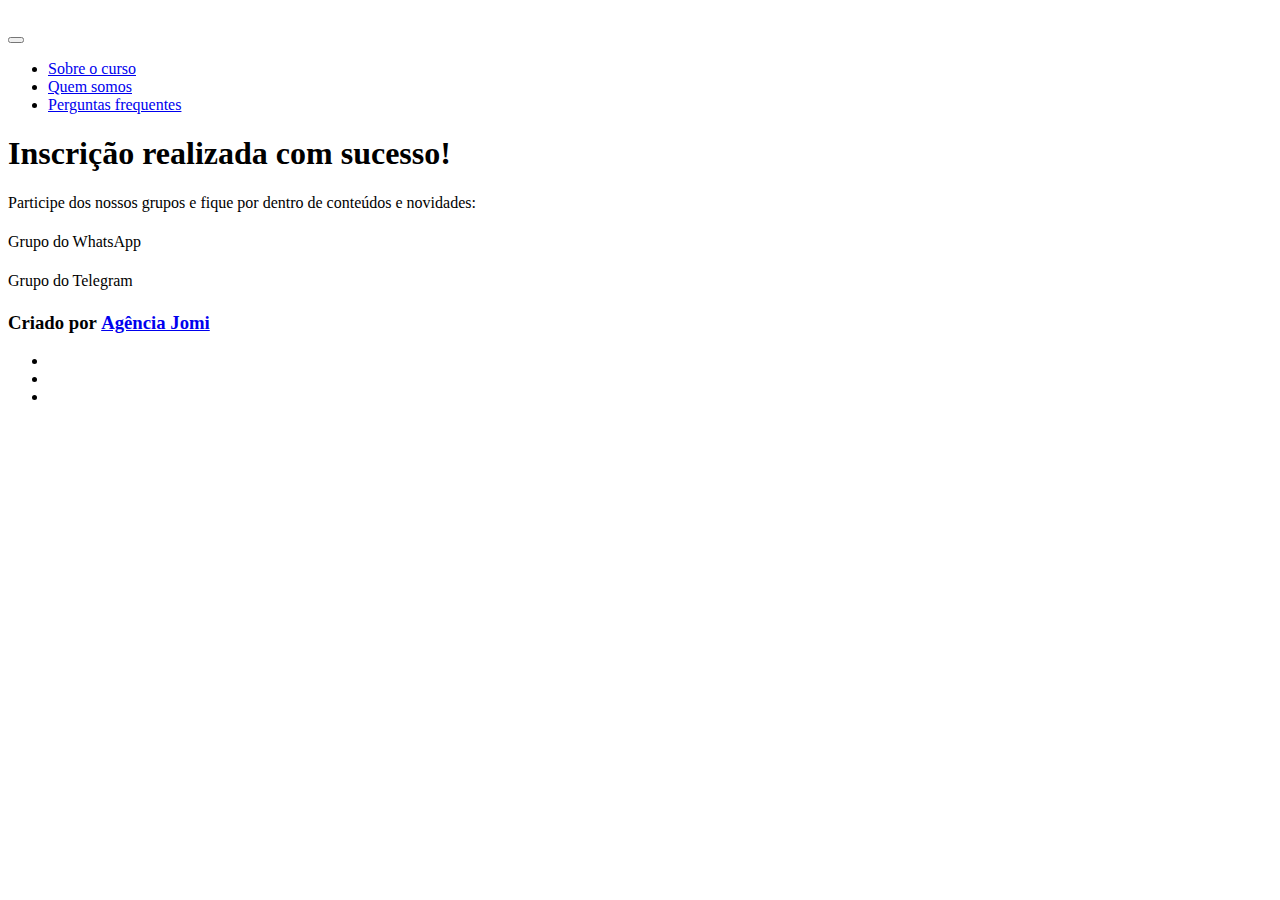
==== inscricao-sucesso.html @ 968f2d3d "first commit" ====
<!DOCTYPE html>
<html  >
<head>
  
  <meta charset="UTF-8">
  <meta http-equiv="X-UA-Compatible" content="IE=edge">
  
  <meta name="viewport" content="width=device-width, initial-scale=1, minimum-scale=1">
  <link rel="shortcut icon" href="assets/images/voce-na-policia-favicon-2.png" type="image/x-icon">
  <meta name="description" content="">
  
  
  <title>Cadastro com sucesso</title>
  <link rel="stylesheet" href="assets/web/assets/mobirise-icons-bold/mobirise-icons-bold.css">
  <link rel="stylesheet" href="assets/web/assets/mobirise-icons2/mobirise2.css">
  <link rel="stylesheet" href="assets/tether/tether.min.css">
  <link rel="stylesheet" href="assets/bootstrap/css/bootstrap.min.css">
  <link rel="stylesheet" href="assets/bootstrap/css/bootstrap-grid.min.css">
  <link rel="stylesheet" href="assets/bootstrap/css/bootstrap-reboot.min.css">
  <link rel="stylesheet" href="assets/animatecss/animate.css">
  <link rel="stylesheet" href="assets/socicon/css/styles.css">
  <link rel="stylesheet" href="assets/dropdown/css/style.css">
  <link rel="stylesheet" href="assets/theme/css/style.css">
  <link rel="preload" href="https://fonts.googleapis.com/css?family=Inter:100,200,300,400,500,600,700,800,900&display=swap" as="style" onload="this.onload=null;this.rel='stylesheet'">
  <noscript><link rel="stylesheet" href="https://fonts.googleapis.com/css?family=Inter:100,200,300,400,500,600,700,800,900&display=swap"></noscript>
  <link rel="preload" as="style" href="assets/mobirise/css/mbr-additional.css"><link rel="stylesheet" href="assets/mobirise/css/mbr-additional.css" type="text/css">
  
  
  
  
</head>
<body>
  
  <section class="menu cid-sGbD3plb9z" once="menu" id="menu3-1h">

    <nav class="navbar navbar-dropdown navbar-fixed-top navbar-expand-lg">
        <div class="navbar-brand">
            <span class="navbar-logo">
                <a href="#">
                    <img src="assets/images/logo-vnp.png" alt="" style="height: 4.1rem;">
                </a>
            </span>
            
        </div>
        <button class="navbar-toggler" type="button" data-toggle="collapse" data-target="#navbarSupportedContent" aria-controls="navbarNavAltMarkup" aria-expanded="false" aria-label="Toggle navigation">
            <div class="hamburger">
                <span></span>
                <span></span>
                <span></span>
                <span></span>
            </div>
        </button>
      <div class="collapse navbar-collapse" id="navbarSupportedContent">
            <ul class="navbar-nav nav-dropdown nav-right" data-app-modern-menu="true"><li class="nav-item">
                    <a class="nav-link link text-white display-4" href="#">Sobre o curso</a>
                </li>
                <li class="nav-item">
                    <a class="nav-link link text-white display-4" href="#">Quem somos</a>
                </li>
                <li class="nav-item">
                    <a class="nav-link link text-white display-4" href="#">Perguntas frequentes</a>
                </li></ul>
            <div class="icons-menu">
              <div class="soc-item">
                <a href="#" target="_blank">
                  <span class="mbr-iconfont socicon socicon-twitter"></span>
                </a>
              </div>
              <div class="soc-item">
                <a href="#" target="_blank">
                  <span class="mbr-iconfont socicon socicon-facebook"></span>
                </a>
              </div>
              <div class="soc-item">
                <a href="#" target="_blank">
                  <span class="mbr-iconfont socicon socicon-instagram"></span>
                </a>
              </div>
              
              
              
            </div>
            
      </div>
    </nav>
</section>



<section class="cid-sFDQWVi8UY" id="header02-y">

    

    

    <div class="container align-center">
        <div class="row justify-content-center">
            <div class="mbr-white col-md-12 col-lg-9">
                <div class="icon-wrap">
                    <span class="mbr-iconfont mbrib-cust-feedback" style="color: rgb(170, 0, 25); fill: rgb(170, 0, 25);"></span>

                </div>
                <h1 class="mbr-section-title mbr-bold pb-3 mbr-fonts-style display-2">
                    Inscrição realizada com sucesso!<br></h1>
                <p class="mbr-text pb-3 mbr-semibold mbr-fonts-style display-2">
                    Participe dos nossos grupos e fique por dentro de conteúdos e novidades:</p>
                
            </div>
        </div>
    </div>
</section>

<section class="features3 studiom4_features3 vertical-line cid-sFDKq2mu5O" id="features3-p">

	

	
	<div class="container">
		<div class="row">
			<div class="title col-12 align-center">
				
				
			</div>
			<div class="card col-6 col-md-6">
				<div class="card-inner">
					<div class="card-img">
						<span class="mbr-iconfont mbr-iconfont-1 socicon-whatsapp socicon"></span>
					</div>
					<div class="card-box">
						<h4 class="card-title mbr-bold mbr-fonts-style mbr-white display-5"><span style="font-weight: normal;">Grupo do WhatsApp</span></h4>
						
						<div class="card-icon">
							
						</div>
					</div>

				</div>
			</div>
			<div class="card col-6 col-md-6">
				<div class="card-inner">
					<div class="card-img">
						<span class="mbr-iconfont mbr-iconfont-1 socicon-telegram socicon"></span>
					</div>
					<div class="card-box">
						<h4 class="card-title mbr-bold mbr-fonts-style mbr-white display-5"><span style="font-weight: normal;">
							Grupo do Telegram</span></h4>
						
						<div class="card-icon">
							
						</div>
					</div>
				</div>
			</div>
		
			
		</div>
	</div>
</section>

<section class="extFooter cid-sFDIwvmHl6" id="extFooter9-o">

    

    
       <div class="container-fluid text-center">
           <div class="row justify-content-center">
             <div class="col-md-6 col-sm-12">
                 <h3 class="inner-text mbr-fonts-style content-text display-7">
                    Criado por <strong><a href="https://agenciajomi.com.br/" class="text-primary" target="_blank">Agência Jomi</a></strong></h3>
             </div>
             <div class="social-media col-md-6 col-sm-12">
                  <ul>
                      <li>
                        <a class="icon-transition" href="https://lkt.bio/voce-na-policia" target="_blank">
                          <span class="mbr-iconfont socicon-instagram socicon"></span>
                        </a>
                      </li>
                      <li>
                        <a class="icon-transition" href="https://chat.whatsapp.com/JsjpBIPN9CgAiz62Z7oLLI?utm_source=whatsapp&utm_medium=open_group&utm_campaign=cap_lead" target="_blank">
                          <span class="mbr-iconfont socicon-whatsapp socicon"></span>
                        </a>
                      </li>
                      <li>
                        <a class="icon-transition" href="https://t.me/joinchat/ouAQq5S5OMU0ZTcx?utm_source=telegram&utm_medium=open_group&utm_campaign=cap_lead" target="_blank">
                          <span class="mbr-iconfont socicon-telegram socicon"></span>
                        </a>
                      </li>
                      
                      
                   </ul>
              </div>
    </div>
       </div>

</section>


<script src="assets/web/assets/jquery/jquery.min.js"></script>
  <script src="assets/popper/popper.min.js"></script>
  <script src="assets/tether/tether.min.js"></script>
  <script src="assets/bootstrap/js/bootstrap.min.js"></script>
  <script src="assets/smoothscroll/smooth-scroll.js"></script>
  <script src="assets/viewportchecker/jquery.viewportchecker.js"></script>
  <script src="assets/sociallikes/social-likes.js"></script>
  <script src="assets/dropdown/js/nav-dropdown.js"></script>
  <script src="assets/dropdown/js/navbar-dropdown.js"></script>
  <script src="assets/touchswipe/jquery.touch-swipe.min.js"></script>
  <script src="assets/theme/js/script.js"></script>
  
  
  
 <div id="scrollToTop" class="scrollToTop mbr-arrow-up"><a style="text-align: center;"><i class="mbr-arrow-up-icon mbr-arrow-up-icon-cm cm-icon cm-icon-smallarrow-up"></i></a></div>
    <input name="animation" type="hidden">
  </body>
</html>
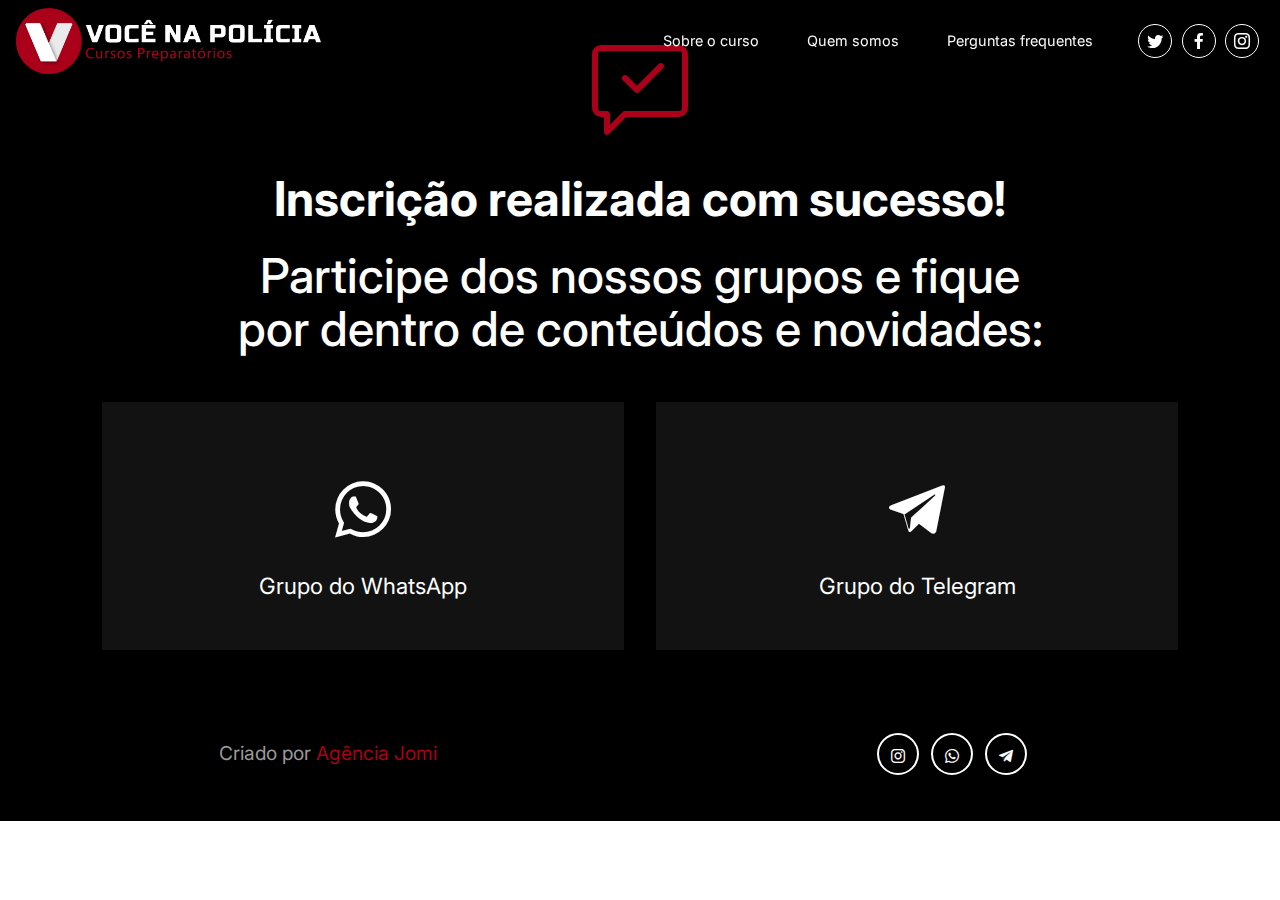
==== commit 35ff3485: "reset" ====
--- a/inscricao-sucesso.html
+++ b/inscricao-sucesso.html
@@ -32,6 +32,9 @@
 <body>
   
   <section class="menu cid-sGbD3plb9z" once="menu" id="menu3-1h">
+
+    
+    
 
     <nav class="navbar navbar-dropdown navbar-fixed-top navbar-expand-lg">
         <div class="navbar-brand">
--- a/assets/web/assets/mobirise-icons-bold/mobirise-icons-bold.css
+++ b/assets/web/assets/mobirise-icons-bold/mobirise-icons-bold.css
@@ -0,0 +1,477 @@
+@font-face {
+  font-family: 'mobirise-icons-bold';
+  font-display: swap;
+  src:  url('mobirise-icons-bold.eot?m1l4yr');
+  src:  url('mobirise-icons-bold.eot?m1l4yr#iefix') format('embedded-opentype'),
+    url('mobirise-icons-bold.ttf?m1l4yr') format('truetype'),
+    url('mobirise-icons-bold.woff?m1l4yr') format('woff'),
+    url('mobirise-icons-bold.svg?m1l4yr#mobirise-icons-bold') format('svg');
+  font-weight: normal;
+  font-style: normal;
+}
+
+[class^="mbrib-"], [class*="mbrib-"] {
+  /* use !important to prevent issues with browser extensions that change fonts */
+  font-family: 'mobirise-icons-bold' !important;
+  speak: none;
+  font-style: normal;
+  font-weight: normal;
+  font-variant: normal;
+  text-transform: none;
+  line-height: 1;
+
+  /* Better Font Rendering =========== */
+  -webkit-font-smoothing: antialiased;
+  -moz-osx-font-smoothing: grayscale;
+}
+
+.mbrib-add-submenu:before {
+  content: "\e900";
+}
+.mbrib-alert:before {
+  content: "\e901";
+}
+.mbrib-align-center:before {
+  content: "\e902";
+}
+.mbrib-align-justify:before {
+  content: "\e903";
+}
+.mbrib-align-left:before {
+  content: "\e904";
+}
+.mbrib-align-right:before {
+  content: "\e905";
+}
+.mbrib-android:before {
+  content: "\e906";
+}
+.mbrib-apple:before {
+  content: "\e907";
+}
+.mbrib-arrow-down:before {
+  content: "\e908";
+}
+.mbrib-arrow-next:before {
+  content: "\e909";
+}
+.mbrib-arrow-prev:before {
+  content: "\e90a";
+}
+.mbrib-arrow-up:before {
+  content: "\e90b";
+}
+.mbrib-bold:before {
+  content: "\e90c";
+}
+.mbrib-bookmark:before {
+  content: "\e90d";
+}
+.mbrib-bootstrap:before {
+  content: "\e90e";
+}
+.mbrib-briefcase:before {
+  content: "\e90f";
+}
+.mbrib-browse:before {
+  content: "\e910";
+}
+.mbrib-bulleted-list:before {
+  content: "\e911";
+}
+.mbrib-calendar:before {
+  content: "\e912";
+}
+.mbrib-camera:before {
+  content: "\e913";
+}
+.mbrib-cart-add:before {
+  content: "\e914";
+}
+.mbrib-cart-full:before {
+  content: "\e915";
+}
+.mbrib-cash:before {
+  content: "\e916";
+}
+.mbrib-change-style:before {
+  content: "\e917";
+}
+.mbrib-chat:before {
+  content: "\e918";
+}
+.mbrib-clock:before {
+  content: "\e919";
+}
+.mbrib-close:before {
+  content: "\e91a";
+}
+.mbrib-cloud:before {
+  content: "\e91b";
+}
+.mbrib-code:before {
+  content: "\e91c";
+}
+.mbrib-contact-form:before {
+  content: "\e91d";
+}
+.mbrib-credit-card:before {
+  content: "\e91e";
+}
+.mbrib-cursor-click:before {
+  content: "\e91f";
+}
+.mbrib-cust-feedback:before {
+  content: "\e920";
+}
+.mbrib-database:before {
+  content: "\e921";
+}
+.mbrib-delivery:before {
+  content: "\e922";
+}
+.mbrib-desktop:before {
+  content: "\e923";
+}
+.mbrib-devices:before {
+  content: "\e924";
+}
+.mbrib-down:before {
+  content: "\e925";
+}
+.mbrib-download:before {
+  content: "\e926";
+}
+.mbrib-drag-n-drop:before {
+  content: "\e927";
+}
+.mbrib-drag-n-drop2:before {
+  content: "\e928";
+}
+.mbrib-edit:before {
+  content: "\e929";
+}
+.mbrib-edit2:before {
+  content: "\e92a";
+}
+.mbrib-error:before {
+  content: "\e92b";
+}
+.mbrib-extension:before {
+  content: "\e92c";
+}
+.mbrib-features:before {
+  content: "\e92d";
+}
+.mbrib-file:before {
+  content: "\e92e";
+}
+.mbrib-flag:before {
+  content: "\e92f";
+}
+.mbrib-folder:before {
+  content: "\e930";
+}
+.mbrib-gift:before {
+  content: "\e931";
+}
+.mbrib-github:before {
+  content: "\e932";
+}
+.mbrib-globe-2:before {
+  content: "\e933";
+}
+.mbrib-globe:before {
+  content: "\e934";
+}
+.mbrib-growing-chart:before {
+  content: "\e935";
+}
+.mbrib-hearth:before {
+  content: "\e936";
+}
+.mbrib-help:before {
+  content: "\e937";
+}
+.mbrib-home:before {
+  content: "\e938";
+}
+.mbrib-hot-cup:before {
+  content: "\e939";
+}
+.mbrib-idea:before {
+  content: "\e93a";
+}
+.mbrib-image-gallery:before {
+  content: "\e93b";
+}
+.mbrib-image-slider:before {
+  content: "\e93c";
+}
+.mbrib-info:before {
+  content: "\e93d";
+}
+.mbrib-italic:before {
+  content: "\e93e";
+}
+.mbrib-key:before {
+  content: "\e93f";
+}
+.mbrib-laptop:before {
+  content: "\e940";
+}
+.mbrib-layers:before {
+  content: "\e941";
+}
+.mbrib-left-right:before {
+  content: "\e942";
+}
+.mbrib-left:before {
+  content: "\e943";
+}
+.mbrib-letter:before {
+  content: "\e944";
+}
+.mbrib-like:before {
+  content: "\e945";
+}
+.mbrib-link:before {
+  content: "\e946";
+}
+.mbrib-lock:before {
+  content: "\e947";
+}
+.mbrib-login:before {
+  content: "\e948";
+}
+.mbrib-logout:before {
+  content: "\e949";
+}
+.mbrib-magic-stick:before {
+  content: "\e94a";
+}
+.mbrib-map-pin:before {
+  content: "\e94b";
+}
+.mbrib-menu:before {
+  content: "\e94c";
+}
+.mbrib-mobile:before {
+  content: "\e94d";
+}
+.mbrib-mobile2:before {
+  content: "\e94e";
+}
+.mbrib-mobirise:before {
+  content: "\e94f";
+}
+.mbrib-more-horizontal:before {
+  content: "\e950";
+}
+.mbrib-more-vertical:before {
+  content: "\e951";
+}
+.mbrib-music:before {
+  content: "\e952";
+}
+.mbrib-new-file:before {
+  content: "\e953";
+}
+.mbrib-numbered-list:before {
+  content: "\e954";
+}
+.mbrib-opened-folder:before {
+  content: "\e955";
+}
+.mbrib-pages:before {
+  content: "\e956";
+}
+.mbrib-paper-plane:before {
+  content: "\e957";
+}
+.mbrib-paperclip:before {
+  content: "\e958";
+}
+.mbrib-photo:before {
+  content: "\e959";
+}
+.mbrib-photos:before {
+  content: "\e95a";
+}
+.mbrib-pin:before {
+  content: "\e95b";
+}
+.mbrib-play:before {
+  content: "\e95c";
+}
+.mbrib-plus:before {
+  content: "\e95d";
+}
+.mbrib-preview:before {
+  content: "\e95e";
+}
+.mbrib-print:before {
+  content: "\e95f";
+}
+.mbrib-protect:before {
+  content: "\e960";
+}
+.mbrib-question:before {
+  content: "\e961";
+}
+.mbrib-quote-left:before {
+  content: "\e962";
+}
+.mbrib-quote-right:before {
+  content: "\e963";
+}
+.mbrib-redo:before {
+  content: "\e964";
+}
+.mbrib-refresh:before {
+  content: "\e965";
+}
+.mbrib-responsive:before {
+  content: "\e966";
+}
+.mbrib-right:before {
+  content: "\e967";
+}
+.mbrib-rocket:before {
+  content: "\e968";
+}
+.mbrib-sad-face:before {
+  content: "\e969";
+}
+.mbrib-sale:before {
+  content: "\e96a";
+}
+.mbrib-save:before {
+  content: "\e96b";
+}
+.mbrib-search:before {
+  content: "\e96c";
+}
+.mbrib-setting:before {
+  content: "\e96d";
+}
+.mbrib-setting2:before {
+  content: "\e96e";
+}
+.mbrib-setting3:before {
+  content: "\e96f";
+}
+.mbrib-share:before {
+  content: "\e970";
+}
+.mbrib-shopping-bag:before {
+  content: "\e971";
+}
+.mbrib-shopping-basket:before {
+  content: "\e972";
+}
+.mbrib-shopping-cart:before {
+  content: "\e973";
+}
+.mbrib-sites:before {
+  content: "\e974";
+}
+.mbrib-smile-face:before {
+  content: "\e975";
+}
+.mbrib-speed:before {
+  content: "\e976";
+}
+.mbrib-star:before {
+  content: "\e977";
+}
+.mbrib-success:before {
+  content: "\e978";
+}
+.mbrib-sun:before {
+  content: "\e979";
+}
+.mbrib-sun2:before {
+  content: "\e97a";
+}
+.mbrib-tablet-vertical:before {
+  content: "\e97b";
+}
+.mbrib-tablet:before {
+  content: "\e97c";
+}
+.mbrib-target:before {
+  content: "\e97d";
+}
+.mbrib-timer:before {
+  content: "\e97e";
+}
+.mbrib-to-ftp:before {
+  content: "\e97f";
+}
+.mbrib-to-local-drive:before {
+  content: "\e980";
+}
+.mbrib-touch-swipe:before {
+  content: "\e981";
+}
+.mbrib-touch:before {
+  content: "\e982";
+}
+.mbrib-trash:before {
+  content: "\e983";
+}
+.mbrib-underline:before {
+  content: "\e984";
+}
+.mbrib-undo:before {
+  content: "\e985";
+}
+.mbrib-unlink:before {
+  content: "\e986";
+}
+.mbrib-unlock:before {
+  content: "\e987";
+}
+.mbrib-up-down:before {
+  content: "\e988";
+}
+.mbrib-up:before {
+  content: "\e989";
+}
+.mbrib-update:before {
+  content: "\e98a";
+}
+.mbrib-upload:before {
+  content: "\e98b";
+}
+.mbrib-user:before {
+  content: "\e98c";
+}
+.mbrib-user2:before {
+  content: "\e98d";
+}
+.mbrib-users:before {
+  content: "\e98e";
+}
+.mbrib-video-play:before {
+  content: "\e98f";
+}
+.mbrib-video:before {
+  content: "\e990";
+}
+.mbrib-watch:before {
+  content: "\e991";
+}
+.mbrib-website-theme:before {
+  content: "\e992";
+}
+.mbrib-wifi:before {
+  content: "\e993";
+}
+.mbrib-windows:before {
+  content: "\e994";
+}
+.mbrib-zoom-out:before {
+  content: "\e995";
+}
--- a/assets/web/assets/mobirise-icons2/mobirise2.css
+++ b/assets/web/assets/mobirise-icons2/mobirise2.css
@@ -0,0 +1,498 @@
+@font-face {
+  font-family: 'Moririse2';
+  font-display: swap;
+  src:  url('mobirise2.eot?f2bix4');
+  src:  url('mobirise2.eot?f2bix4#iefix') format('embedded-opentype'),
+    url('mobirise2.ttf?f2bix4') format('truetype'),
+    url('mobirise2.woff?f2bix4') format('woff'),
+    url('mobirise2.svg?f2bix4#mobirise2') format('svg');
+  font-weight: normal;
+  font-style: normal;
+}
+
+[class^="mobi-"], [class*=" mobi-"] {
+  /* use !important to prevent issues with browser extensions that change fonts */
+  font-family: 'Moririse2' !important;
+  speak: none;
+  font-style: normal;
+  font-weight: normal;
+  font-variant: normal;
+  text-transform: none;
+  line-height: 1;
+
+  /* Better Font Rendering =========== */
+  -webkit-font-smoothing: antialiased;
+  -moz-osx-font-smoothing: grayscale;
+}
+
+.mobi-mbri-add-submenu:before {
+  content: "\e900";
+}
+.mobi-mbri-alert:before {
+  content: "\e901";
+}
+.mobi-mbri-align-center:before {
+  content: "\e902";
+}
+.mobi-mbri-align-justify:before {
+  content: "\e903";
+}
+.mobi-mbri-align-left:before {
+  content: "\e904";
+}
+.mobi-mbri-align-right:before {
+  content: "\e905";
+}
+.mobi-mbri-android:before {
+  content: "\e906";
+}
+.mobi-mbri-apple:before {
+  content: "\e907";
+}
+.mobi-mbri-arrow-down:before {
+  content: "\e908";
+}
+.mobi-mbri-arrow-next:before {
+  content: "\e909";
+}
+.mobi-mbri-arrow-prev:before {
+  content: "\e90a";
+}
+.mobi-mbri-arrow-up:before {
+  content: "\e90b";
+}
+.mobi-mbri-bold:before {
+  content: "\e90c";
+}
+.mobi-mbri-bookmark:before {
+  content: "\e90d";
+}
+.mobi-mbri-bootstrap:before {
+  content: "\e90e";
+}
+.mobi-mbri-briefcase:before {
+  content: "\e90f";
+}
+.mobi-mbri-browse:before {
+  content: "\e910";
+}
+.mobi-mbri-bulleted-list:before {
+  content: "\e911";
+}
+.mobi-mbri-calendar:before {
+  content: "\e912";
+}
+.mobi-mbri-camera:before {
+  content: "\e913";
+}
+.mobi-mbri-cart-add:before {
+  content: "\e914";
+}
+.mobi-mbri-cart-full:before {
+  content: "\e915";
+}
+.mobi-mbri-cash:before {
+  content: "\e916";
+}
+.mobi-mbri-change-style:before {
+  content: "\e917";
+}
+.mobi-mbri-chat:before {
+  content: "\e918";
+}
+.mobi-mbri-clock:before {
+  content: "\e919";
+}
+.mobi-mbri-close:before {
+  content: "\e91a";
+}
+.mobi-mbri-cloud:before {
+  content: "\e91b";
+}
+.mobi-mbri-code:before {
+  content: "\e91c";
+}
+.mobi-mbri-contact-form:before {
+  content: "\e91d";
+}
+.mobi-mbri-credit-card:before {
+  content: "\e91e";
+}
+.mobi-mbri-cursor-click:before {
+  content: "\e91f";
+}
+.mobi-mbri-cust-feedback:before {
+  content: "\e920";
+}
+.mobi-mbri-database:before {
+  content: "\e921";
+}
+.mobi-mbri-delivery:before {
+  content: "\e922";
+}
+.mobi-mbri-desktop:before {
+  content: "\e923";
+}
+.mobi-mbri-devices:before {
+  content: "\e924";
+}
+.mobi-mbri-down:before {
+  content: "\e925";
+}
+.mobi-mbri-download-2:before {
+  content: "\e926";
+}
+.mobi-mbri-download:before {
+  content: "\e927";
+}
+.mobi-mbri-drag-n-drop-2:before {
+  content: "\e928";
+}
+.mobi-mbri-drag-n-drop:before {
+  content: "\e929";
+}
+.mobi-mbri-edit-2:before {
+  content: "\e92a";
+}
+.mobi-mbri-edit:before {
+  content: "\e92b";
+}
+.mobi-mbri-error:before {
+  content: "\e92c";
+}
+.mobi-mbri-extension:before {
+  content: "\e92d";
+}
+.mobi-mbri-features:before {
+  content: "\e92e";
+}
+.mobi-mbri-file:before {
+  content: "\e92f";
+}
+.mobi-mbri-flag:before {
+  content: "\e930";
+}
+.mobi-mbri-folder:before {
+  content: "\e931";
+}
+.mobi-mbri-gift:before {
+  content: "\e932";
+}
+.mobi-mbri-github:before {
+  content: "\e933";
+}
+.mobi-mbri-globe-2:before {
+  content: "\e934";
+}
+.mobi-mbri-globe:before {
+  content: "\e935";
+}
+.mobi-mbri-growing-chart:before {
+  content: "\e936";
+}
+.mobi-mbri-hearth:before {
+  content: "\e937";
+}
+.mobi-mbri-help:before {
+  content: "\e938";
+}
+.mobi-mbri-home:before {
+  content: "\e939";
+}
+.mobi-mbri-hot-cup:before {
+  content: "\e93a";
+}
+.mobi-mbri-idea:before {
+  content: "\e93b";
+}
+.mobi-mbri-image-gallery:before {
+  content: "\e93c";
+}
+.mobi-mbri-image-slider:before {
+  content: "\e93d";
+}
+.mobi-mbri-info:before {
+  content: "\e93e";
+}
+.mobi-mbri-italic:before {
+  content: "\e93f";
+}
+.mobi-mbri-key:before {
+  content: "\e940";
+}
+.mobi-mbri-laptop:before {
+  content: "\e941";
+}
+.mobi-mbri-layers:before {
+  content: "\e942";
+}
+.mobi-mbri-left-right:before {
+  content: "\e943";
+}
+.mobi-mbri-left:before {
+  content: "\e944";
+}
+.mobi-mbri-letter:before {
+  content: "\e945";
+}
+.mobi-mbri-like:before {
+  content: "\e946";
+}
+.mobi-mbri-link:before {
+  content: "\e947";
+}
+.mobi-mbri-lock:before {
+  content: "\e948";
+}
+.mobi-mbri-login:before {
+  content: "\e949";
+}
+.mobi-mbri-logout:before {
+  content: "\e94a";
+}
+.mobi-mbri-magic-stick:before {
+  content: "\e94b";
+}
+.mobi-mbri-map-pin:before {
+  content: "\e94c";
+}
+.mobi-mbri-menu:before {
+  content: "\e94d";
+}
+.mobi-mbri-mobile-2:before {
+  content: "\e94e";
+}
+.mobi-mbri-mobile-horizontal:before {
+  content: "\e94f";
+}
+.mobi-mbri-mobile:before {
+  content: "\e950";
+}
+.mobi-mbri-mobirise:before {
+  content: "\e951";
+}
+.mobi-mbri-more-horizontal:before {
+  content: "\e952";
+}
+.mobi-mbri-more-vertical:before {
+  content: "\e953";
+}
+.mobi-mbri-music:before {
+  content: "\e954";
+}
+.mobi-mbri-new-file:before {
+  content: "\e955";
+}
+.mobi-mbri-numbered-list:before {
+  content: "\e956";
+}
+.mobi-mbri-opened-folder:before {
+  content: "\e957";
+}
+.mobi-mbri-pages:before {
+  content: "\e958";
+}
+.mobi-mbri-paper-plane:before {
+  content: "\e959";
+}
+.mobi-mbri-paperclip:before {
+  content: "\e95a";
+}
+.mobi-mbri-phone:before {
+  content: "\e95b";
+}
+.mobi-mbri-photo:before {
+  content: "\e95c";
+}
+.mobi-mbri-photos:before {
+  content: "\e95d";
+}
+.mobi-mbri-pin:before {
+  content: "\e95e";
+}
+.mobi-mbri-play:before {
+  content: "\e95f";
+}
+.mobi-mbri-plus:before {
+  content: "\e960";
+}
+.mobi-mbri-preview:before {
+  content: "\e961";
+}
+.mobi-mbri-print:before {
+  content: "\e962";
+}
+.mobi-mbri-protect:before {
+  content: "\e963";
+}
+.mobi-mbri-question:before {
+  content: "\e964";
+}
+.mobi-mbri-quote-left:before {
+  content: "\e965";
+}
+.mobi-mbri-quote-right:before {
+  content: "\e966";
+}
+.mobi-mbri-redo:before {
+  content: "\e967";
+}
+.mobi-mbri-refresh:before {
+  content: "\e968";
+}
+.mobi-mbri-responsive-2:before {
+  content: "\e969";
+}
+.mobi-mbri-responsive:before {
+  content: "\e96a";
+}
+.mobi-mbri-right:before {
+  content: "\e96b";
+}
+.mobi-mbri-rocket:before {
+  content: "\e96c";
+}
+.mobi-mbri-sad-face:before {
+  content: "\e96d";
+}
+.mobi-mbri-sale:before {
+  content: "\e96e";
+}
+.mobi-mbri-save:before {
+  content: "\e96f";
+}
+.mobi-mbri-search:before {
+  content: "\e970";
+}
+.mobi-mbri-setting-2:before {
+  content: "\e971";
+}
+.mobi-mbri-setting-3:before {
+  content: "\e972";
+}
+.mobi-mbri-setting:before {
+  content: "\e973";
+}
+.mobi-mbri-share:before {
+  content: "\e974";
+}
+.mobi-mbri-shopping-bag:before {
+  content: "\e975";
+}
+.mobi-mbri-shopping-basket:before {
+  content: "\e976";
+}
+.mobi-mbri-shopping-cart:before {
+  content: "\e977";
+}
+.mobi-mbri-sites:before {
+  content: "\e978";
+}
+.mobi-mbri-smile-face:before {
+  content: "\e979";
+}
+.mobi-mbri-speed:before {
+  content: "\e97a";
+}
+.mobi-mbri-star:before {
+  content: "\e97b";
+}
+.mobi-mbri-success:before {
+  content: "\e97c";
+}
+.mobi-mbri-sun:before {
+  content: "\e97d";
+}
+.mobi-mbri-sun2:before {
+  content: "\e97e";
+}
+.mobi-mbri-tablet-vertical:before {
+  content: "\e97f";
+}
+.mobi-mbri-tablet:before {
+  content: "\e980";
+}
+.mobi-mbri-target:before {
+  content: "\e981";
+}
+.mobi-mbri-timer:before {
+  content: "\e982";
+}
+.mobi-mbri-to-ftp:before {
+  content: "\e983";
+}
+.mobi-mbri-to-local-drive:before {
+  content: "\e984";
+}
+.mobi-mbri-touch-swipe:before {
+  content: "\e985";
+}
+.mobi-mbri-touch:before {
+  content: "\e986";
+}
+.mobi-mbri-trash:before {
+  content: "\e987";
+}
+.mobi-mbri-underline:before {
+  content: "\e988";
+}
+.mobi-mbri-undo:before {
+  content: "\e989";
+}
+.mobi-mbri-unlink:before {
+  content: "\e98a";
+}
+.mobi-mbri-unlock:before {
+  content: "\e98b";
+}
+.mobi-mbri-up-down:before {
+  content: "\e98c";
+}
+.mobi-mbri-up:before {
+  content: "\e98d";
+}
+.mobi-mbri-update:before {
+  content: "\e98e";
+}
+.mobi-mbri-upload-2:before {
+  content: "\e98f";
+}
+.mobi-mbri-upload:before {
+  content: "\e990";
+}
+.mobi-mbri-user-2:before {
+  content: "\e991";
+}
+.mobi-mbri-user:before {
+  content: "\e992";
+}
+.mobi-mbri-users:before {
+  content: "\e993";
+}
+.mobi-mbri-video-play:before {
+  content: "\e994";
+}
+.mobi-mbri-video:before {
+  content: "\e995";
+}
+.mobi-mbri-watch:before {
+  content: "\e996";
+}
+.mobi-mbri-website-theme-2:before {
+  content: "\e997";
+}
+.mobi-mbri-website-theme:before {
+  content: "\e998";
+}
+.mobi-mbri-wifi:before {
+  content: "\e999";
+}
+.mobi-mbri-windows:before {
+  content: "\e99a";
+}
+.mobi-mbri-zoom-in:before {
+  content: "\e99b";
+}
+.mobi-mbri-zoom-out:before {
+  content: "\e99c";
+}
